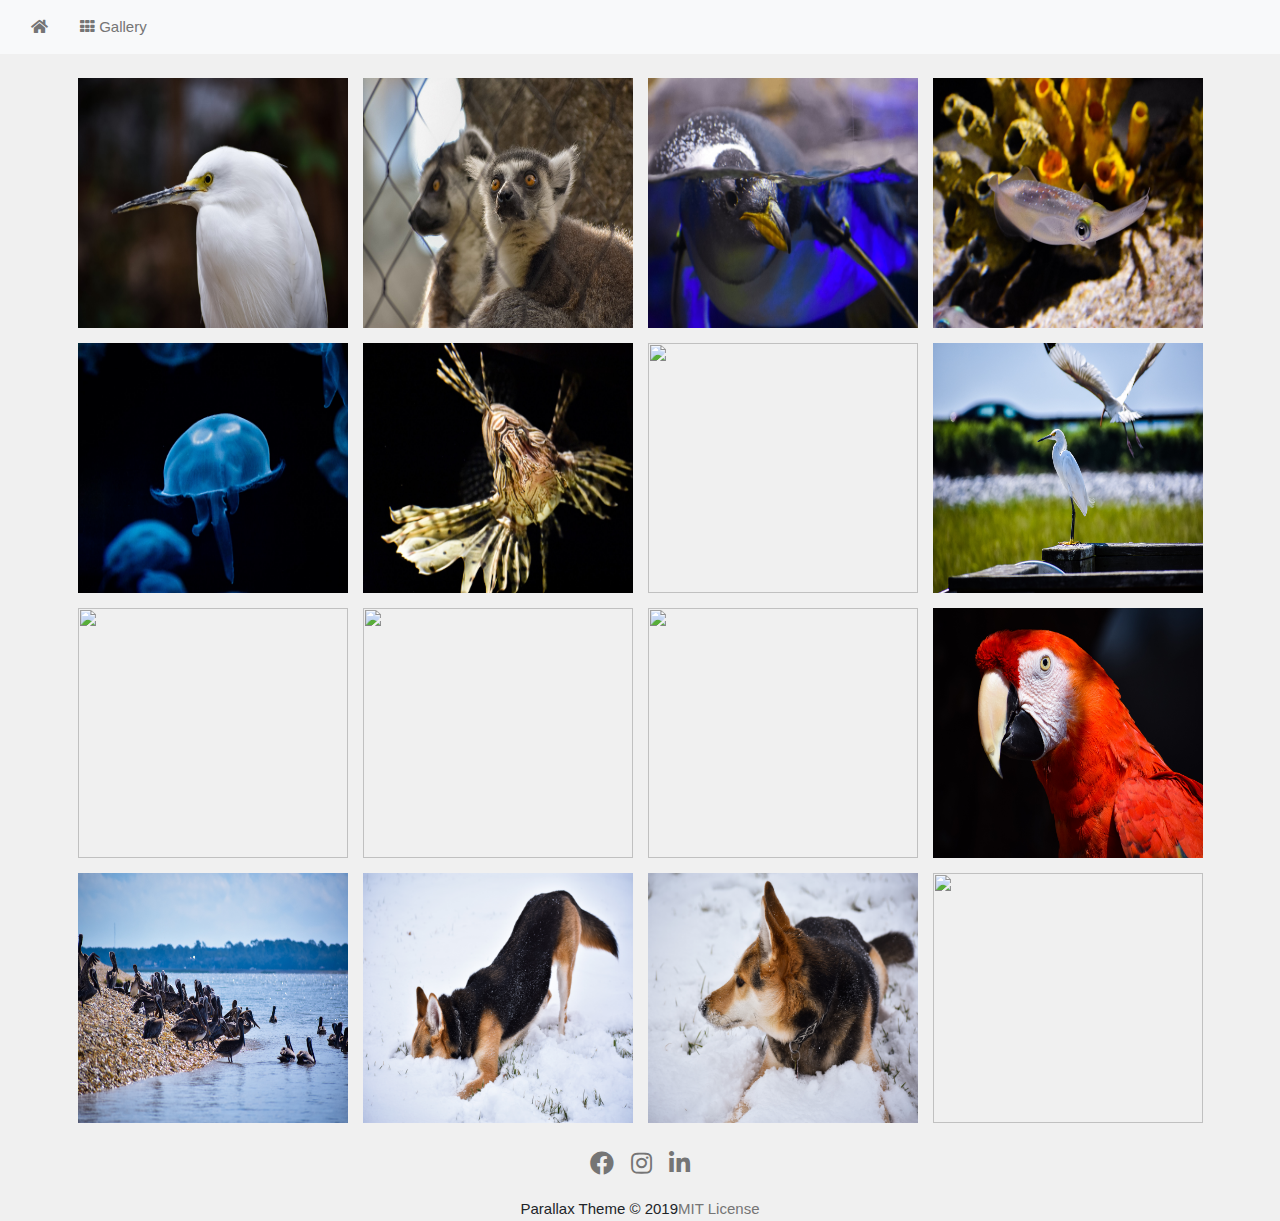
==== 2019_gallery.html @ 881142bc "first commit" ====
<!DOCTYPE html>
<html lang="en">
  <head>
    <meta charset="UTF-8" />
    <meta name="viewport" content="width=device-width, initial-scale=1.0" />
    <meta http-equiv="X-UA-Compatible" content="ie=edge" />
    <link rel="stylesheet" href="https://www.w3schools.com/w3css/4/w3.css" />
    <link rel="stylesheet" href="https://fonts.googleapis.com/css?family=Lato"/>
    <link rel="stylesheet" href="https://use.fontawesome.com/releases/v5.8.1/css/all.css"/>
    <link rel="stylesheet" href="assets/css/font-awesome.min.css">
    <link rel="stylesheet" type="text/css" href="css/w3.css" />
    <link rel="stylesheet" type="text/css" href="css/w3-parallax.css" />
    <script
    src="https://code.jquery.com/jquery-3.6.0.min.js"
    integrity="sha256-/xUj+3OJU5yExlq6GSYGSHk7tPXikynS7ogEvDej/m4="
    crossorigin="anonymous">
    </script>
    <link rel="stylesheet" href="https://stackpath.bootstrapcdn.com/bootstrap/4.3.1/css/bootstrap.min.css" integrity="sha384-ggOyR0iXCbMQv3Xipma34MD+dH/1fQ784/j6cY/iJTQUOhcWr7x9JvoRxT2MZw1T" crossorigin="anonymous">
    <title>Decker | Photography</title>
  </head>
  <body style='padding: 70px;'>
    <!-- Navbar (sit on top) -->
    <nav class="navbar navbar-expand-md navbar-dark fixed-top bg-light">
      <div class="w3-bar w3-text-grey" id="navbar">
        <a
          class="w3-bar-item w3-button w3-hover-black w3-hide-medium w3-hide-large w3-right"
          href="javascript:void(0);"
          onclick="toggleFunction()"
          title="Toggle Navigation Menu"
        >
          <i class="fa fa-bars"></i>
        </a>
        <a href="./home.html" class="w3-bar-item w3-hover-black w3-button"><i class="fas fa-home"></i></a>
        <a href="./gallery.html" class="w3-bar-item w3-button w3-hide-small"><i class="fa fa-th"></i> Gallery</a>
      </div>

      <!-- Navbar on small screens -->
      <div id="navDemo" class="w3-bar-block w3-white w3-hide w3-hide-large w3-hide-medium">
        <a href="./gallery.html" class="w3-bar-item w3-button" onclick="toggleFunction()">Gallery</a>
      </div>
    </nav>  

    <!-- Container (Portfolio Section) -->
    <div class="wrapper" id="portfolio">
      <div class="container">

        <div class="row d-flex justify-content-center">

          <div class="col-6 col-md-3 p-2">
            <img src="./img/2019/1.jpeg" class="same-size horiz-img" onclick="onClick(this)" />
          </div>
          <div class="col-6 col-md-3 p-2">
            <img src="./img/2019/2.jpeg" class="same-size horiz-img" onclick="onClick(this)" />
          </div>
          <div class="col-6 col-md-3 p-2">
            <img src="./img/2019/3.jpeg" class="same-size horiz-img" onclick="onClick(this)" />
          </div>
          <div class="col-6 col-md-3 p-2">
            <img src="./img/2019/4.jpeg" class="same-size horiz-img" onclick="onClick(this)" />
          </div>

          <div class="col-6 col-md-3 p-2">
            <img src="./img/2019/5.jpeg" class="same-size horiz-img" onclick="onClick(this)" />
          </div>
          <div class="col-6 col-md-3 p-2">
            <img src="./img/2019/6.jpeg" class="same-size horiz-img" onclick="onClick(this)" />
          </div>
          <div class="col-6 col-md-3 p-2">
            <img src="./img/2019/7.jpeg" class="same-size horiz-img" onclick="onClick(this)" />
          </div>
          <div class="col-6 col-md-3 p-2">
            <img src="./img/2019/8.jpeg" class="same-size horiz-img" onclick="onClick(this)" />
          </div>

          <div class="col-6 col-md-3 p-2">
            <img src="./img/2019/9.jpeg" class="same-size horiz-img" onclick="onClick(this)" />
          </div>
          <div class="col-6 col-md-3 p-2">
            <img src="./img/2019/10.jpeg" class="same-size horiz-img" onclick="onClick(this)" />
          </div>
          <div class="col-6 col-md-3 p-2">
            <img src="./img/2019/11.jpeg" class="same-size horiz-img" onclick="onClick(this)" />
          </div>
          <div class="col-6 col-md-3 p-2">
            <img src="./img/2019/12.jpeg" class="same-size horiz-img" onclick="onClick(this)" />
          </div>

          <div class="col-6 col-md-3 p-2">
            <img src="./img/2019/13.jpeg" class="same-size horiz-img" onclick="onClick(this)" />
          </div>
          <div class="col-6 col-md-3 p-2">
            <img src="./img/2019/14.jpeg" class="same-size horiz-img" onclick="onClick(this)" />
          </div>
          <div class="col-6 col-md-3 p-2">
            <img src="./img/2019/15.jpeg" class="same-size horiz-img" onclick="onClick(this)" />
          </div>
          <div class="col-6 col-md-3 p-2">
            <img src="./img/2019/16.jpeg" class="same-size horiz-img" onclick="onClick(this)" />
          </div>

        </div>
      </div>
    </div>

    <!-- Modal for full size images on click-->
    <div id="modal01" class="w3-modal" onclick="this.style.display='none'">
      <span class="w3-button w3-display-topright" title="Close Modal Image"
        ><i class="fas fa-times"></i
      ></span>
      <div class="w3-modal-content w3-animate-opacity w3-center w3-transparent">
        <img id="img01" class="w3-image" />
      </div>
    </div>

    <!-- Footer -->
    <footer class="w3-center">
      <div class="w3-xlarge w3-section">
        <a href="https://www.facebook.com/deckera" target="_blank"><i id="icon-padding" class="fab fa-facebook-f w3-hover-opacity w3-text-grey"></i></a>
        <a href="https://www.instagram.com/zero_821/?hl=en" target="_blank"><i id="icon-padding" class="fab fa-instagram w3-hover-opacity w3-text-grey"></i></a>
        <a href="https://www.linkedin.com/in/austin-decker" target="_blank"><i id="icon-padding" class="fab fa-linkedin w3-hover-opacity w3-text-grey"></i></a>
      </div>
      Parallax Theme &copy; 2019<a href="#"title="Parallax Theme website" class="w3-text-grey">MIT License</a>
    </footer>

    <script type="text/javascript" src="./js/global.js"></script>
    <script src="https://code.jquery.com/jquery-3.3.1.slim.min.js" integrity="sha384-q8i/X+965DzO0rT7abK41JStQIAqVgRVzpbzo5smXKp4YfRvH+8abtTE1Pi6jizo" crossorigin="anonymous"></script>
    <script src="https://cdnjs.cloudflare.com/ajax/libs/popper.js/1.14.7/umd/popper.min.js" integrity="sha384-UO2eT0CpHqdSJQ6hJty5KVphtPhzWj9WO1clHTMGa3JDZwrnQq4sF86dIHNDz0W1" crossorigin="anonymous"></script>
    <script src="https://stackpath.bootstrapcdn.com/bootstrap/4.3.1/js/bootstrap.min.js" integrity="sha384-JjSmVgyd0p3pXB1rRibZUAYoIIy6OrQ6VrjIEaFf/nJGzIxFDsf4x0xIM+B07jRM" crossorigin="anonymous"></script>
  </body>
</html>
---- css/w3-parallax.css ----
body,h1,h2,h3,h4,h5,h6 {font-family: "Lato", sans-serif;}
body, html {
  height: 100%;
  color: rgb(87, 87, 87);
  line-height: 1.8;
  background-color: #f0f0f0 !important;
}

/* Create a Parallax Effect */
.bgimg-1{
  background-image: url('../img/2018/4.jpeg');
  background-attachment: fixed;
  background-position: center;
  background-repeat: no-repeat;
  background-size: cover;
}

/* First image (Logo. Full height) */
/* Turn off parallax scrolling for tablets and phones */
@media only screen and (max-width: 999px){
  .bgimg-1{
    background-image: url('../img/2018/4.jpeg');
    min-height: 1000px;
  }
}

@media only screen and (min-width: 1000px){
  .bgimg-1{
    background-image: url('../img/2019/12.jpeg');
    min-height: 100%;
  }
  #navbar{
    color: rgb(212, 212, 212);
  }
}

@media only screen and (min-width: 1751px){
  .bgimg-1{
    background-image: url('../img/2021/15.jpg');
    min-height: 100%;
  }
  #navbar{
    color: #fff;
  }
}

.same-size{
  height: 250px;
  width:100%;
}


/* background transparent color for text logo text  */
#title-div{
background-color: rgba(7, 7, 19, 0.658) !important;

}


.w3-wide {letter-spacing: 10px;}
.w3-hover-opacity {cursor: pointer;}

#icon-padding{
  padding: 5px;
}

/* custom scrollbar */
 /* width */
 ::-webkit-scrollbar {
  width: 10px;
}

/* Track */
::-webkit-scrollbar-track {
  box-shadow: inset 0 0 5px rgb(177, 177, 177); ; 
  border-radius: 10px;
}
 
/* Handle */
::-webkit-scrollbar-thumb {
  background: rgb(177, 177, 177); 
  border-radius: 10px;
}

/* Handle on hover */
::-webkit-scrollbar-thumb:hover {
  background: rgb(177, 177, 177); ; 
}
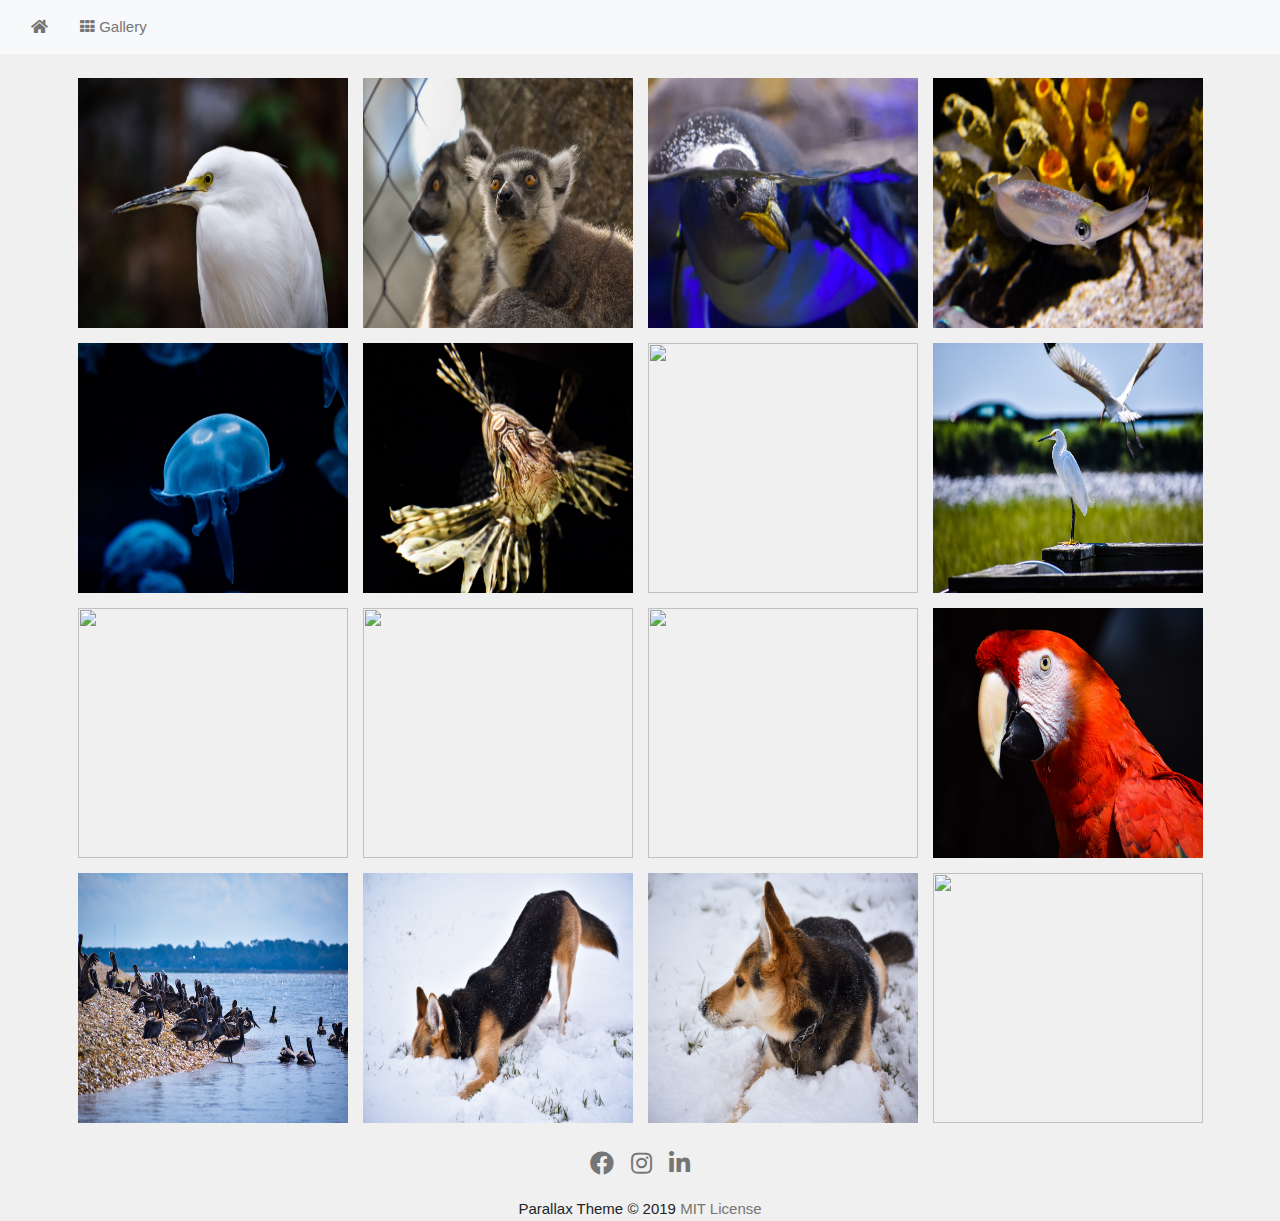
==== commit 6b7fbcf4: "add in lazy loading for images" ====
--- a/2019_gallery.html
+++ b/2019_gallery.html
@@ -47,55 +47,55 @@
         <div class="row d-flex justify-content-center">
 
           <div class="col-6 col-md-3 p-2">
-            <img src="./img/2019/1.jpeg" class="same-size horiz-img" onclick="onClick(this)" />
+            <img data-src="./img/2019/1.jpeg" class="same-size horiz-img lazy" onclick="onClick(this)" />
           </div>
           <div class="col-6 col-md-3 p-2">
-            <img src="./img/2019/2.jpeg" class="same-size horiz-img" onclick="onClick(this)" />
+            <img data-src="./img/2019/2.jpeg" class="same-size horiz-img lazy" onclick="onClick(this)" />
           </div>
           <div class="col-6 col-md-3 p-2">
-            <img src="./img/2019/3.jpeg" class="same-size horiz-img" onclick="onClick(this)" />
+            <img data-src="./img/2019/3.jpeg" class="same-size horiz-img lazy" onclick="onClick(this)" />
           </div>
           <div class="col-6 col-md-3 p-2">
-            <img src="./img/2019/4.jpeg" class="same-size horiz-img" onclick="onClick(this)" />
+            <img data-src="./img/2019/4.jpeg" class="same-size horiz-img lazy" onclick="onClick(this)" />
           </div>
 
           <div class="col-6 col-md-3 p-2">
-            <img src="./img/2019/5.jpeg" class="same-size horiz-img" onclick="onClick(this)" />
+            <img data-src="./img/2019/5.jpeg" class="same-size horiz-img lazy" onclick="onClick(this)" />
           </div>
           <div class="col-6 col-md-3 p-2">
-            <img src="./img/2019/6.jpeg" class="same-size horiz-img" onclick="onClick(this)" />
+            <img data-src="./img/2019/6.jpeg" class="same-size horiz-img lazy" onclick="onClick(this)" />
           </div>
           <div class="col-6 col-md-3 p-2">
-            <img src="./img/2019/7.jpeg" class="same-size horiz-img" onclick="onClick(this)" />
+            <img data-src="./img/2019/7.jpeg" class="same-size horiz-img lazy" onclick="onClick(this)" />
           </div>
           <div class="col-6 col-md-3 p-2">
-            <img src="./img/2019/8.jpeg" class="same-size horiz-img" onclick="onClick(this)" />
+            <img data-src="./img/2019/8.jpeg" class="same-size horiz-img lazy" onclick="onClick(this)" />
           </div>
 
           <div class="col-6 col-md-3 p-2">
-            <img src="./img/2019/9.jpeg" class="same-size horiz-img" onclick="onClick(this)" />
+            <img data-src="./img/2019/9.jpeg" class="same-size horiz-img lazy" onclick="onClick(this)" />
           </div>
           <div class="col-6 col-md-3 p-2">
-            <img src="./img/2019/10.jpeg" class="same-size horiz-img" onclick="onClick(this)" />
+            <img data-src="./img/2019/10.jpeg" class="same-size horiz-img lazy" onclick="onClick(this)" />
           </div>
           <div class="col-6 col-md-3 p-2">
-            <img src="./img/2019/11.jpeg" class="same-size horiz-img" onclick="onClick(this)" />
+            <img data-src="./img/2019/11.jpeg" class="same-size horiz-img lazy" onclick="onClick(this)" />
           </div>
           <div class="col-6 col-md-3 p-2">
-            <img src="./img/2019/12.jpeg" class="same-size horiz-img" onclick="onClick(this)" />
+            <img data-src="./img/2019/12.jpeg" class="same-size horiz-img lazy" onclick="onClick(this)" />
           </div>
 
           <div class="col-6 col-md-3 p-2">
-            <img src="./img/2019/13.jpeg" class="same-size horiz-img" onclick="onClick(this)" />
+            <img data-src="./img/2019/13.jpeg" class="same-size horiz-img lazy" onclick="onClick(this)" />
           </div>
           <div class="col-6 col-md-3 p-2">
-            <img src="./img/2019/14.jpeg" class="same-size horiz-img" onclick="onClick(this)" />
+            <img data-src="./img/2019/14.jpeg" class="same-size horiz-img lazy" onclick="onClick(this)" />
           </div>
           <div class="col-6 col-md-3 p-2">
-            <img src="./img/2019/15.jpeg" class="same-size horiz-img" onclick="onClick(this)" />
+            <img data-src="./img/2019/15.jpeg" class="same-size horiz-img lazy" onclick="onClick(this)" />
           </div>
           <div class="col-6 col-md-3 p-2">
-            <img src="./img/2019/16.jpeg" class="same-size horiz-img" onclick="onClick(this)" />
+            <img data-src="./img/2019/16.jpeg" class="same-size horiz-img lazy" onclick="onClick(this)" />
           </div>
 
         </div>
@@ -119,7 +119,7 @@
         <a href="https://www.instagram.com/zero_821/?hl=en" target="_blank"><i id="icon-padding" class="fab fa-instagram w3-hover-opacity w3-text-grey"></i></a>
         <a href="https://www.linkedin.com/in/austin-decker" target="_blank"><i id="icon-padding" class="fab fa-linkedin w3-hover-opacity w3-text-grey"></i></a>
       </div>
-      Parallax Theme &copy; 2019<a href="#"title="Parallax Theme website" class="w3-text-grey">MIT License</a>
+      Parallax Theme &copy; 2019<a href="#"title="Parallax Theme website" class="w3-text-grey"> MIT License</a>
     </footer>
 
     <script type="text/javascript" src="./js/global.js"></script>
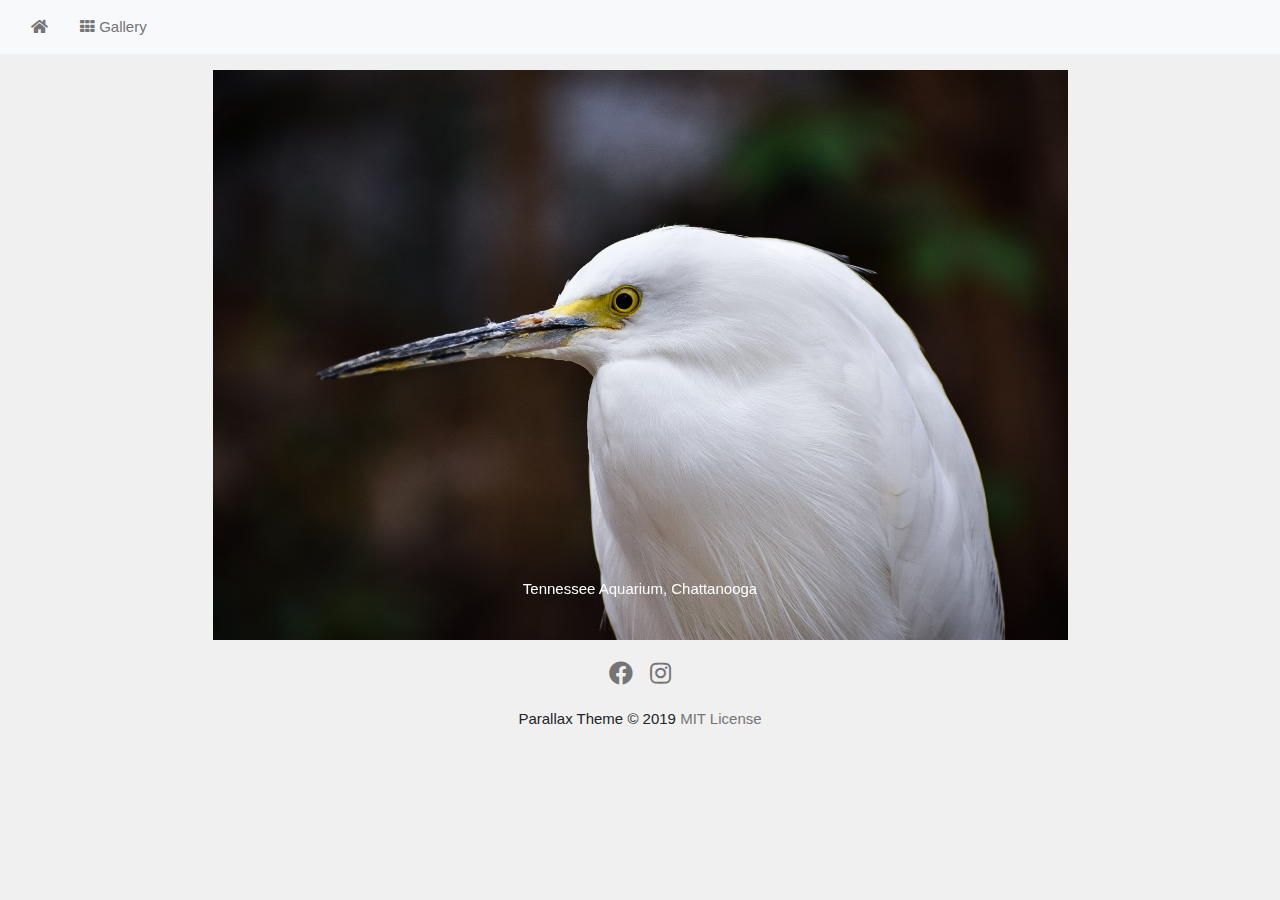
==== commit 2778eadc: "remove test page, commit to carousel" ====
--- a/2019_gallery.html
+++ b/2019_gallery.html
@@ -40,75 +40,128 @@
       </div>
     </nav>  
 
-    <!-- Container (Portfolio Section) -->
+    <!-- Container -->
     <div class="wrapper" id="portfolio">
       <div class="container">
 
-        <div class="row d-flex justify-content-center">
-
-          <div class="col-6 col-md-3 p-2">
-            <img data-src="./img/2019/1.jpeg" class="same-size horiz-img lazy" onclick="onClick(this)" />
-          </div>
-          <div class="col-6 col-md-3 p-2">
-            <img data-src="./img/2019/2.jpeg" class="same-size horiz-img lazy" onclick="onClick(this)" />
-          </div>
-          <div class="col-6 col-md-3 p-2">
-            <img data-src="./img/2019/3.jpeg" class="same-size horiz-img lazy" onclick="onClick(this)" />
-          </div>
-          <div class="col-6 col-md-3 p-2">
-            <img data-src="./img/2019/4.jpeg" class="same-size horiz-img lazy" onclick="onClick(this)" />
-          </div>
-
-          <div class="col-6 col-md-3 p-2">
-            <img data-src="./img/2019/5.jpeg" class="same-size horiz-img lazy" onclick="onClick(this)" />
-          </div>
-          <div class="col-6 col-md-3 p-2">
-            <img data-src="./img/2019/6.jpeg" class="same-size horiz-img lazy" onclick="onClick(this)" />
-          </div>
-          <div class="col-6 col-md-3 p-2">
-            <img data-src="./img/2019/7.jpeg" class="same-size horiz-img lazy" onclick="onClick(this)" />
-          </div>
-          <div class="col-6 col-md-3 p-2">
-            <img data-src="./img/2019/8.jpeg" class="same-size horiz-img lazy" onclick="onClick(this)" />
-          </div>
-
-          <div class="col-6 col-md-3 p-2">
-            <img data-src="./img/2019/9.jpeg" class="same-size horiz-img lazy" onclick="onClick(this)" />
-          </div>
-          <div class="col-6 col-md-3 p-2">
-            <img data-src="./img/2019/10.jpeg" class="same-size horiz-img lazy" onclick="onClick(this)" />
-          </div>
-          <div class="col-6 col-md-3 p-2">
-            <img data-src="./img/2019/11.jpeg" class="same-size horiz-img lazy" onclick="onClick(this)" />
-          </div>
-          <div class="col-6 col-md-3 p-2">
-            <img data-src="./img/2019/12.jpeg" class="same-size horiz-img lazy" onclick="onClick(this)" />
-          </div>
-
-          <div class="col-6 col-md-3 p-2">
-            <img data-src="./img/2019/13.jpeg" class="same-size horiz-img lazy" onclick="onClick(this)" />
-          </div>
-          <div class="col-6 col-md-3 p-2">
-            <img data-src="./img/2019/14.jpeg" class="same-size horiz-img lazy" onclick="onClick(this)" />
-          </div>
-          <div class="col-6 col-md-3 p-2">
-            <img data-src="./img/2019/15.jpeg" class="same-size horiz-img lazy" onclick="onClick(this)" />
-          </div>
-          <div class="col-6 col-md-3 p-2">
-            <img data-src="./img/2019/16.jpeg" class="same-size horiz-img lazy" onclick="onClick(this)" />
-          </div>
-
+        <div class="row d-flex justify-content-center" id="gallery">
+          <div id="carousel-inset" class="carousel slide carousel-fade" data-ride="carousel">
+            <div class="carousel-inner">
+              <div class="carousel-item active">
+                <img class="d-block w-100" src="./img/2019/1.jpeg">
+                <div class="carousel-caption d-none d-lg-block">
+                  <div>Tennessee Aquarium, Chattanooga</div>
+                </div>
+              </div>
+              <div class="carousel-item">
+                <img class="d-block w-100" src="./img/2019/2.jpeg">
+                <div class="carousel-caption d-none d-lg-block">
+                  <div>Tennessee Aquarium, Chattanooga</div>
+                </div>
+              </div>
+              <div class="carousel-item">
+                <img class="d-block w-100" src="./img/2019/3.jpeg">
+                <div class="carousel-caption d-none d-lg-block">
+                  <div>Tennessee Aquarium, Chattanooga</div>
+                </div>
+              </div>
+              <div class="carousel-item">
+                <img class="d-block w-100" src="./img/2019/4.jpeg">
+                <div class="carousel-caption d-none d-lg-block">
+                  <div>Tennessee Aquarium, Chattanooga</div>
+                </div>
+              </div>
+              <div class="carousel-item">
+                <img class="d-block w-100" src="./img/2019/5.jpeg">
+                <div class="carousel-caption d-none d-lg-block">
+                  <div>Tennessee Aquarium, Chattanooga</div>
+                </div>
+              </div>
+              <div class="carousel-item">
+                <img class="d-block w-100" src="./img/2019/6.jpeg">
+                <div class="carousel-caption d-none d-lg-block">
+                  <div>Tennessee Aquarium, Chattanooga</div>
+                </div>
+              </div>
+              <div class="carousel-item">
+                <img class="d-block w-100" src="./img/2019/7.jpeg">
+                <div class="carousel-caption d-none d-lg-block">
+                  <div>Harbour Town, Hilton Head Island</div>
+                </div>
+              </div>
+              <div class="carousel-item">
+                <img class="d-block w-100" src="./img/2019/8.jpeg">
+                <div class="carousel-caption d-none d-lg-block">
+                  <div>Coastal Discovery Museum, Hilton Head Island</div>
+                </div>
+              </div>
+              <div class="carousel-item">
+                <img class="d-block w-100" src="./img/2019/9.jpeg">
+                <div class="carousel-caption d-none d-lg-block">
+                  <div>Coastal Discovery Museum, Hilton Head Island</div>
+                </div>
+              </div>
+              <div class="carousel-item">
+                <img class="d-block w-100" src="./img/2019/10.jpeg">
+                <div class="carousel-caption d-none d-lg-block">
+                  <div>Coastal Discovery Museum, Hilton Head Island</div>
+                </div>
+              </div>
+              <div class="carousel-item">
+                <img class="d-block w-100" src="./img/2019/11.jpeg">
+                <div class="carousel-caption d-none d-lg-block">
+                  <div>Coastal Discovery Museum, Hilton Head Island</div>
+                </div>
+              </div>
+              <div class="carousel-item">
+                <img class="d-block w-100" src="./img/2019/12.jpeg">
+                <div class="carousel-caption d-none d-lg-block">
+                  <div>"Captain" - Salty Dog Cafe, Hilton Head Island</div>
+                </div>
+              </div>
+              <div class="carousel-item">
+                <img class="d-block w-100" src="./img/2019/13.jpeg">
+                <div class="carousel-caption d-none d-lg-block">
+                  <div>Dolphin Tour, Hilton Head Island</div>
+                </div>
+              </div>
+              <div class="carousel-item">
+                <img class="d-block w-100" src="./img/2019/14.jpeg">
+                <div class="carousel-caption d-none d-lg-block">
+                  <div>Dolphin Tour, Hilton Head Island</div>
+                </div>
+              </div>
+              <div class="carousel-item">
+                <img class="d-block w-100" src="./img/2019/15.jpeg">
+                <div class="carousel-caption d-none d-lg-block">
+                  <div>St. Louis, MO</div>
+                </div>
+              </div>
+              <div class="carousel-item">
+                <img class="d-block w-100" src="./img/2019/16.jpeg">
+                <div class="carousel-caption d-none d-lg-block">
+                  <div>St. Louis, MO</div>
+                </div>
+              </div>
+              <div class="carousel-item">
+                <img class="d-block w-100" src="./img/2019/17.jpeg">
+                <div class="carousel-caption d-none d-lg-block">
+                  <div>St. Louis, MO</div>
+                </div>
+              </div>
+            </div>
+            <a class="carousel-control-prev" href="#carousel-inset" role="button" data-slide="prev">
+              <span class="carousel-control-prev-icon" aria-hidden="true"></span>
+              <span class="sr-only">Previous</span>
+            </a>
+            <a class="carousel-control-next" href="#carousel-inset" role="button" data-slide="next">
+              <span class="carousel-control-next-icon" aria-hidden="true"></span>
+              <span class="sr-only">Next</span>
+            </a>
+          </div>    
+    
         </div>
-      </div>
-    </div>
-
-    <!-- Modal for full size images on click-->
-    <div id="modal01" class="w3-modal" onclick="this.style.display='none'">
-      <span class="w3-button w3-display-topright" title="Close Modal Image"
-        ><i class="fas fa-times"></i
-      ></span>
-      <div class="w3-modal-content w3-animate-opacity w3-center w3-transparent">
-        <img id="img01" class="w3-image" />
+        
       </div>
     </div>
 
@@ -117,7 +170,6 @@
       <div class="w3-xlarge w3-section">
         <a href="https://www.facebook.com/deckera" target="_blank"><i id="icon-padding" class="fab fa-facebook-f w3-hover-opacity w3-text-grey"></i></a>
         <a href="https://www.instagram.com/zero_821/?hl=en" target="_blank"><i id="icon-padding" class="fab fa-instagram w3-hover-opacity w3-text-grey"></i></a>
-        <a href="https://www.linkedin.com/in/austin-decker" target="_blank"><i id="icon-padding" class="fab fa-linkedin w3-hover-opacity w3-text-grey"></i></a>
       </div>
       Parallax Theme &copy; 2019<a href="#"title="Parallax Theme website" class="w3-text-grey"> MIT License</a>
     </footer>
--- a/css/w3-parallax.css
+++ b/css/w3-parallax.css
@@ -15,12 +15,27 @@
   background-size: cover;
 }
 
+/*show controls if on mobile device*/
+@media only screen and (min-width: 768px ) {
+  .carousel .carousel-control-prev, .carousel .carousel-control-next {
+    visibility: hidden; 
+  }
+
+  .carousel:hover .carousel-control-prev, .carousel:hover .carousel-control-next {
+    visibility: visible; 
+  }
+}
+
 /* First image (Logo. Full height) */
 /* Turn off parallax scrolling for tablets and phones */
 @media only screen and (max-width: 999px){
   .bgimg-1{
     background-image: url('../img/2018/4.jpeg');
     min-height: 1000px;
+  }
+  #carousel-inset{
+    max-width: 100%;
+    height: auto;
   }
 }
 
@@ -32,6 +47,10 @@
   #navbar{
     color: rgb(212, 212, 212);
   }
+  #carousel-inset{
+    max-width: 75%;
+    height: auto;
+  }
 }
 
 @media only screen and (min-width: 1751px){
@@ -42,6 +61,10 @@
   #navbar{
     color: #fff;
   }
+  #carousel-inset{
+    max-width: 85%;
+    height: auto;
+  }
 }
 
 .same-size{
@@ -49,13 +72,11 @@
   width:100%;
 }
 
-
 /* background transparent color for text logo text  */
 #title-div{
 background-color: rgba(7, 7, 19, 0.658) !important;
 
 }
-
 
 .w3-wide {letter-spacing: 10px;}
 .w3-hover-opacity {cursor: pointer;}
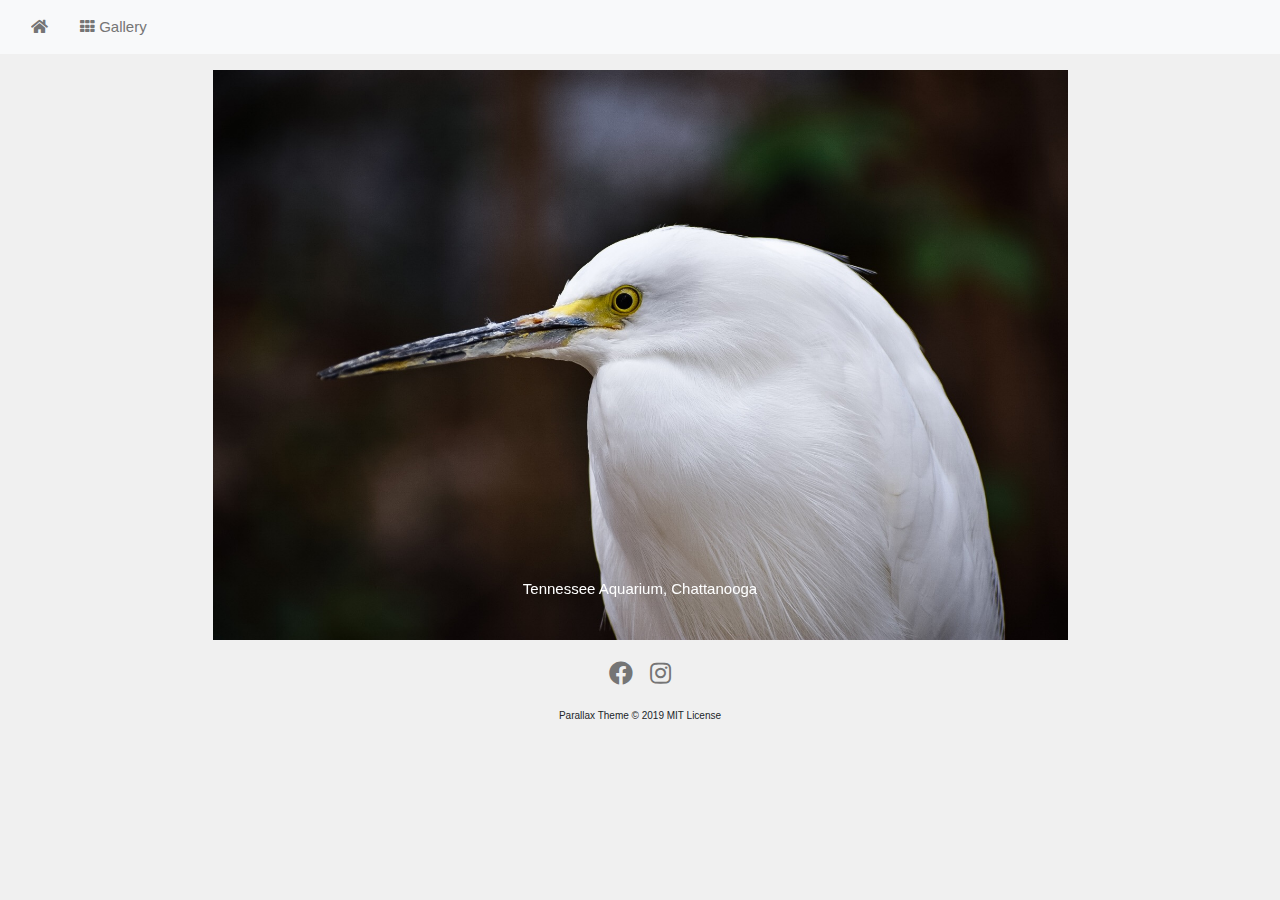
==== commit 8872a283: "update to footer" ====
--- a/2019_gallery.html
+++ b/2019_gallery.html
@@ -171,7 +171,9 @@
         <a href="https://www.facebook.com/deckera" target="_blank"><i id="icon-padding" class="fab fa-facebook-f w3-hover-opacity w3-text-grey"></i></a>
         <a href="https://www.instagram.com/zero_821/?hl=en" target="_blank"><i id="icon-padding" class="fab fa-instagram w3-hover-opacity w3-text-grey"></i></a>
       </div>
-      Parallax Theme &copy; 2019<a href="#"title="Parallax Theme website" class="w3-text-grey"> MIT License</a>
+      <div style="font-size: 10px;">
+        Parallax Theme &copy; 2019 MIT License
+      </div>
     </footer>
 
     <script type="text/javascript" src="./js/global.js"></script>
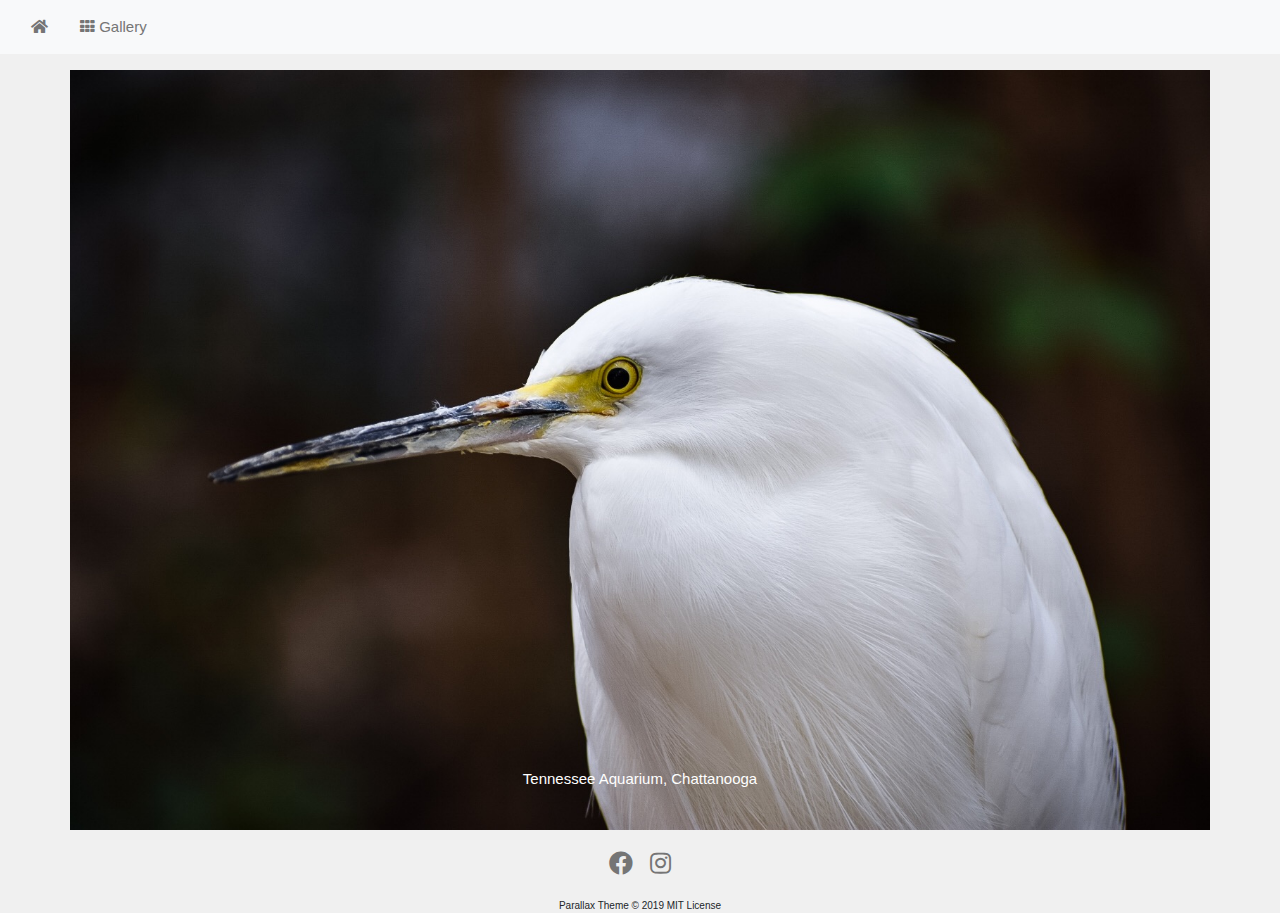
==== commit 49de61d0: "remove larger images for webp" ====
--- a/2019_gallery.html
+++ b/2019_gallery.html
@@ -114,7 +114,7 @@
                 </div>
               </div>
               <div class="carousel-item">
-                <img class="d-block w-100" src="./img/2019/12.jpeg">
+                <img class="d-block w-100" src="./img/2019/12.webp">
                 <div class="carousel-caption d-none d-lg-block">
                   <div>"Captain" - Salty Dog Cafe, Hilton Head Island</div>
                 </div>
--- a/css/w3-parallax.css
+++ b/css/w3-parallax.css
@@ -30,39 +30,39 @@
 /* Turn off parallax scrolling for tablets and phones */
 @media only screen and (max-width: 999px){
   .bgimg-1{
-    background-image: url('../img/2018/4.jpeg');
+    background-image: url('../img/2018/4.webp');
     min-height: 1000px;
   }
-  #carousel-inset{
-    max-width: 100%;
+  .portrait{
+    max-width: 70vh;
     height: auto;
   }
 }
 
 @media only screen and (min-width: 1000px){
   .bgimg-1{
-    background-image: url('../img/2019/12.jpeg');
+    background-image: url('../img/2019/12.webp');
     min-height: 100%;
   }
   #navbar{
     color: rgb(212, 212, 212);
   }
-  #carousel-inset{
-    max-width: 75%;
+  .portrait{
+    max-width: 70vh;
     height: auto;
   }
 }
 
 @media only screen and (min-width: 1751px){
   .bgimg-1{
-    background-image: url('../img/2021/15.jpg');
+    background-image: url('../img/2021/15.webp');
     min-height: 100%;
   }
   #navbar{
     color: #fff;
   }
-  #carousel-inset{
-    max-width: 85%;
+  .portrait{
+    max-width: 70vh;
     height: auto;
   }
 }
